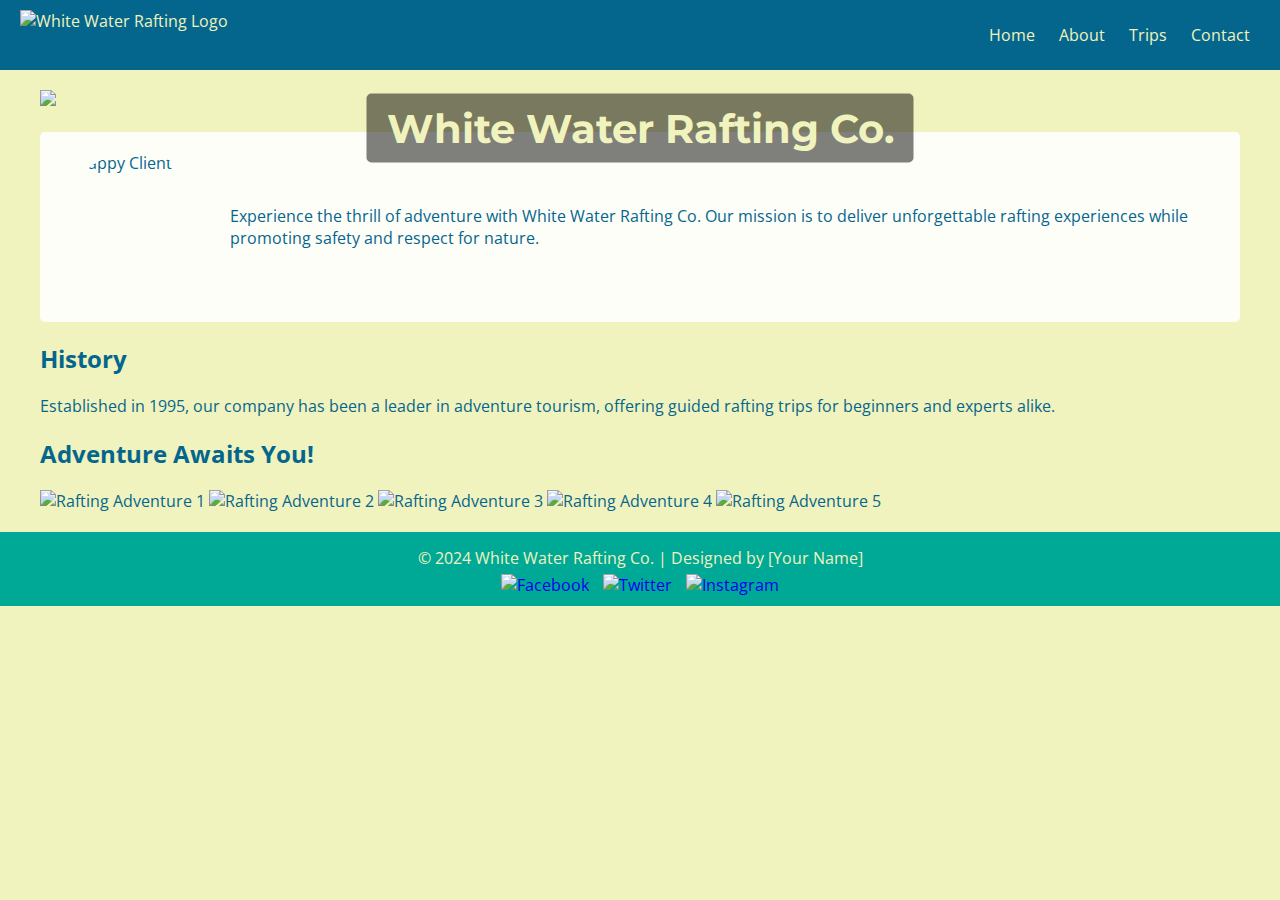
==== wwr/about.html @ 58dcf86a "Submitting white water rafting project" ====
<!DOCTYPE html>
<html lang="en">
<head>
    <meta charset="UTF-8">
    <meta name="viewport" content="width=device-width, initial-scale=1.0">
    <title>About Us - White Water Rafting</title>
    <!-- Google Fonts -->
    <link href="https://fonts.googleapis.com/css2?family=Montserrat:wght@400;700&family=Open+Sans:wght@400;700&display=swap" rel="stylesheet">
    <!-- CSS -->
    <link rel="stylesheet" href="styles/rafting.css">
</head>
<body>
    <!-- Header -->
    <header>
        <img src="D:\wdd130\wwr\logo.png" alt="White Water Rafting Logo">
        <nav>
            <a href="index.html">Home</a>
            <a href="about.html">About</a>
            <a href="trips.html">Trips</a>
            <a href="contact.html">Contact</a>
        </nav>
    </header>

    <!-- Main Content -->
    <main>
        <!-- Hero Section -->
        <div class="hero">
            <img src="images/hero.jpg" alt="Rafting Adventure">
            <h1>White Water Rafting Co.</h1>
        </div>

        <!-- Article Section -->
        <article>
            <img src="images/happy-client.jpg" alt="Happy Client">
            <p>
                Experience the thrill of adventure with White Water Rafting Co. Our mission is to deliver unforgettable rafting experiences while promoting safety and respect for nature.
            </p>
        </article>

        <!-- History Section -->
        <section>
            <h2>History</h2>
            <p>
                Established in 1995, our company has been a leader in adventure tourism, offering guided rafting trips for beginners and experts alike.
            </p>
        </section>

        <!-- Adventure Awaits Section -->
        <section>
            <h2>Adventure Awaits You!</h2>
            <img src="images/rafting1.jpg" alt="Rafting Adventure 1">
            <img src="images/rafting2.jpg" alt="Rafting Adventure 2">
            <img src="images/rafting3.jpg" alt="Rafting Adventure 3">
            <img src="images/rafting4.jpg" alt="Rafting Adventure 4">
            <img src="images/rafting5.jpg" alt="Rafting Adventure 5">
        </section>
    </main>

    <!-- Footer -->
    <footer>
        <p>&copy; 2024 White Water Rafting Co. | Designed by [Your Name]</p>
        <a href="https://facebook.com">
            <img src="images/facebook-icon.png" alt="Facebook">
        </a>
        <a href="https://twitter.com">
            <img src="images/twitter-icon.png" alt="Twitter">
        </a>
        <a href="https://instagram.com">
            <img src="images/instagram-icon.png" alt="Instagram">
        </a>
    </footer>
</body>
</html>
---- wwr/styles/rafting.css ----
:root {
    --primary-color: #05668D;
    --secondary-color: #00A896;
    --accent1-color: #028090;
    --accent2-color: #F0F3BD;
    --heading-font: 'Montserrat', sans-serif;
    --text-font: 'Open Sans', sans-serif;
}

body {
    font-family: var(--text-font);
    margin: 0;
    padding: 0;
    background-color: var(--accent2-color);
    color: var(--primary-color);
}

header {
    background-color: var(--primary-color);
    color: var(--accent2-color);
    display: flex;
    justify-content: space-between;
    align-items: center;
    padding: 10px 20px;
}

header img {
    height: 50px;
}

nav a {
    color: var(--accent2-color);
    text-decoration: none;
    margin: 0 10px;
}

main {
    max-width: 1200px;
    margin: 0 auto;
    padding: 20px;
}

.hero {
    position: relative;
    text-align: center;
    color: var(--accent2-color);
}

.hero img {
    width: 100%;
    display: block;
}

.hero h1 {
    position: absolute;
    top: 50%;
    left: 50%;
    transform: translate(-50%, -50%);
    font-family: var(--heading-font);
    font-size: 2.5rem;
    background-color: rgba(0, 0, 0, 0.5);
    padding: 10px 20px;
    border-radius: 5px;
}

article {
    display: flex;
    align-items: center;
    background-color: rgba(255, 255, 255, 0.9);
    padding: 20px;
    margin: 20px 0;
    border-radius: 5px;
}

article img {
    width: 150px;
    height: 150px;
    border-radius: 50%;
    margin-right: 20px;
}

article p {
    flex: 1;
    font-family: var(--text-font);
}

footer {
    background-color: var(--secondary-color);
    color: var(--accent2-color);
    text-align: center;
    padding: 10px 0;
}

footer a img {
    width: 30px;
    height: 30px;
    margin: 0 5px;
}

footer a {
    text-decoration: none;
}

footer p {
    margin: 5px 0;
}
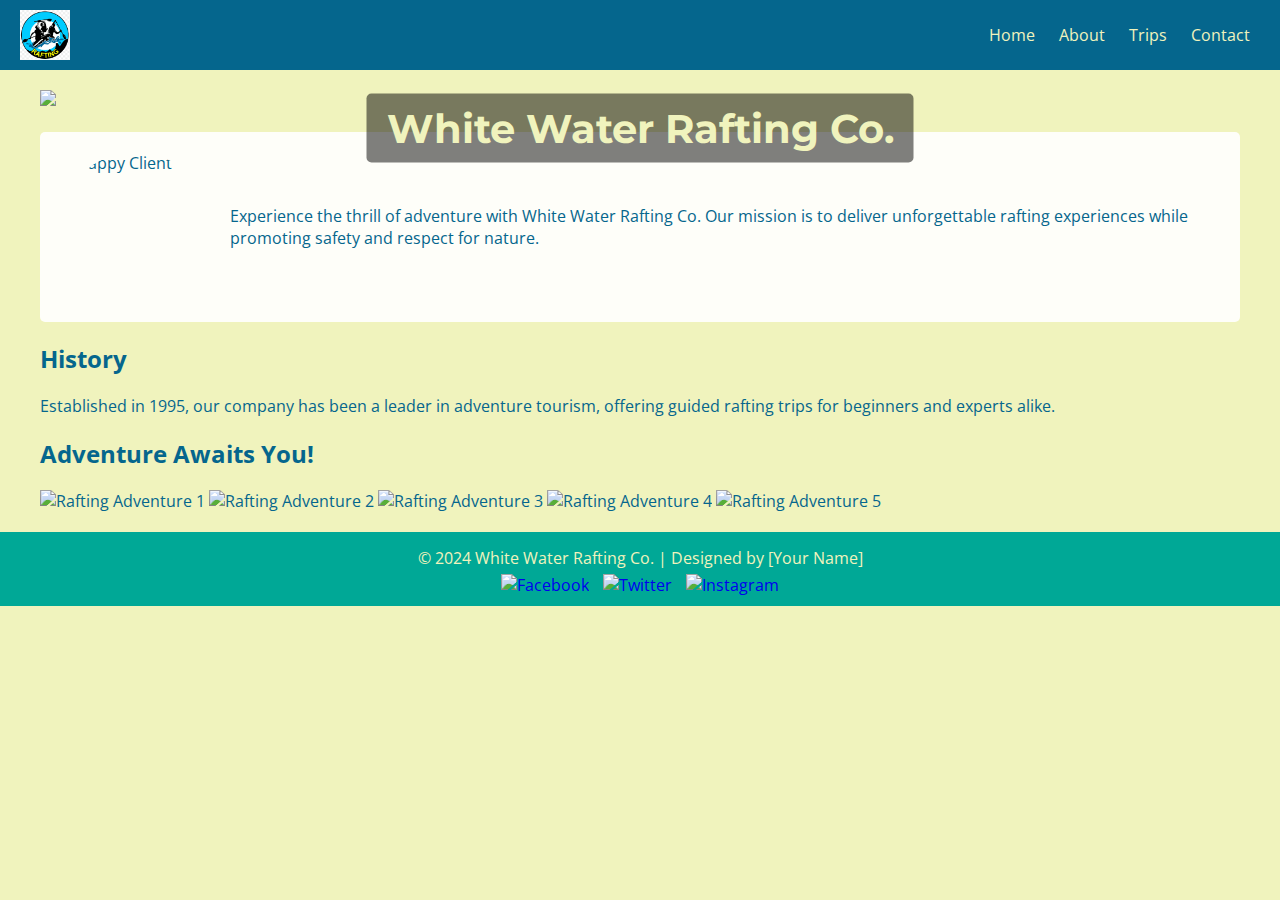
==== commit 39ac7948: "I fixed logo issues with HTML" ====
--- a/wwr/about.html
+++ b/wwr/about.html
@@ -12,7 +12,7 @@
 <body>
     <!-- Header -->
     <header>
-        <img src="D:\wdd130\wwr\logo.png" alt="White Water Rafting Logo">
+        <img src="images\logo.png" alt="White Water Rafting Logo">
         <nav>
             <a href="index.html">Home</a>
             <a href="about.html">About</a>
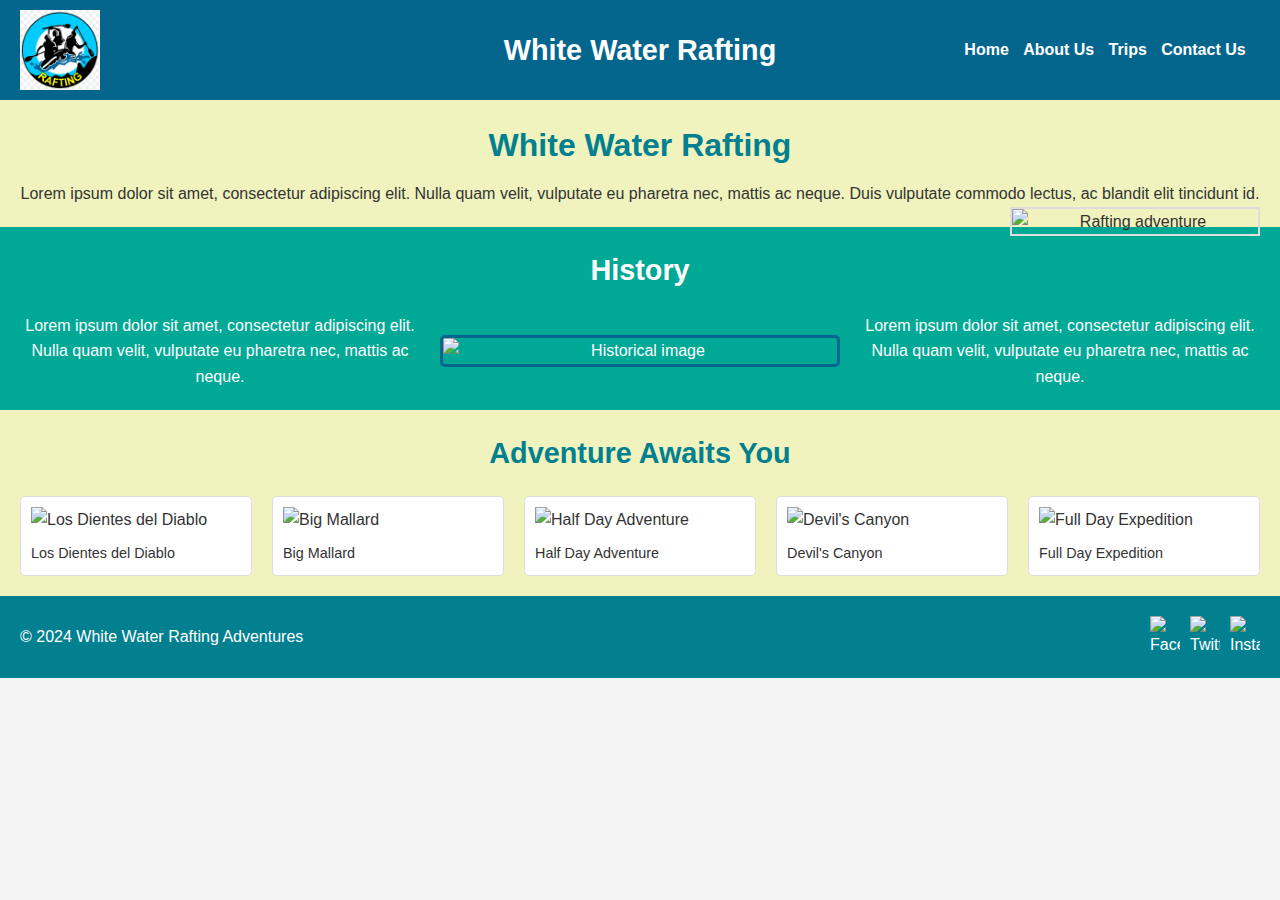
==== commit 90d3d0c2: "week 4 enhancements" ====
--- a/wwr/about.html
+++ b/wwr/about.html
@@ -1,73 +1,80 @@
 <!DOCTYPE html>
-<html lang="en">
-<head>
+<html lang="en-US">
+  <head>
     <meta charset="UTF-8">
     <meta name="viewport" content="width=device-width, initial-scale=1.0">
-    <title>About Us - White Water Rafting</title>
-    <!-- Google Fonts -->
-    <link href="https://fonts.googleapis.com/css2?family=Montserrat:wght@400;700&family=Open+Sans:wght@400;700&display=swap" rel="stylesheet">
-    <!-- CSS -->
+    <title>About Us | White Water Rafting</title>
     <link rel="stylesheet" href="styles/rafting.css">
-</head>
-<body>
-    <!-- Header -->
+  </head>
+  <body>
+    <!-- Header Section -->
     <header>
-        <img src="images\logo.png" alt="White Water Rafting Logo">
-        <nav>
-            <a href="index.html">Home</a>
-            <a href="about.html">About</a>
-            <a href="trips.html">Trips</a>
-            <a href="contact.html">Contact</a>
-        </nav>
+      <img src="images/logo.png" alt="White Water Rafting Logo" id="logo">
+      <h1>White Water Rafting</h1>
+      <nav>
+        <ul>
+          <li><a href="index.html">Home</a></li>
+          <li><a href="about.html">About Us</a></li>
+          <li><a href="trips.html">Trips</a></li>
+          <li><a href="contact.html">Contact Us</a></li>
+        </ul>
+      </nav>
     </header>
 
-    <!-- Main Content -->
+    <!-- Main Section -->
     <main>
-        <!-- Hero Section -->
-        <div class="hero">
-            <img src="images/hero.jpg" alt="Rafting Adventure">
-            <h1>White Water Rafting Co.</h1>
+      <section id="intro">
+        <h2>White Water Rafting</h2>
+        <p>Lorem ipsum dolor sit amet, consectetur adipiscing elit. Nulla quam velit, vulputate eu pharetra nec, mattis ac neque. Duis vulputate commodo lectus, ac blandit elit tincidunt id.</p>
+        <img src="images/rafting.jpg" alt="Rafting adventure">
+      </section>
+
+      <!-- History Section -->
+      <section id="history">
+        <h2>History</h2>
+        <div class="content">
+          <p>Lorem ipsum dolor sit amet, consectetur adipiscing elit. Nulla quam velit, vulputate eu pharetra nec, mattis ac neque.</p>
+          <img src="images/history.jpg" alt="Historical image">
+          <p>Lorem ipsum dolor sit amet, consectetur adipiscing elit. Nulla quam velit, vulputate eu pharetra nec, mattis ac neque.</p>
         </div>
+      </section>
 
-        <!-- Article Section -->
-        <article>
-            <img src="images/happy-client.jpg" alt="Happy Client">
-            <p>
-                Experience the thrill of adventure with White Water Rafting Co. Our mission is to deliver unforgettable rafting experiences while promoting safety and respect for nature.
-            </p>
-        </article>
-
-        <!-- History Section -->
-        <section>
-            <h2>History</h2>
-            <p>
-                Established in 1995, our company has been a leader in adventure tourism, offering guided rafting trips for beginners and experts alike.
-            </p>
-        </section>
-
-        <!-- Adventure Awaits Section -->
-        <section>
-            <h2>Adventure Awaits You!</h2>
-            <img src="images/rafting1.jpg" alt="Rafting Adventure 1">
-            <img src="images/rafting2.jpg" alt="Rafting Adventure 2">
-            <img src="images/rafting3.jpg" alt="Rafting Adventure 3">
-            <img src="images/rafting4.jpg" alt="Rafting Adventure 4">
-            <img src="images/rafting5.jpg" alt="Rafting Adventure 5">
-        </section>
+      <!-- Adventures Section -->
+      <section id="adventures">
+        <h2>Adventure Awaits You</h2>
+        <div class="adventure-grid">
+          <figure>
+            <img src="images/adventure1.jpg" alt="Los Dientes del Diablo">
+            <figcaption>Los Dientes del Diablo</figcaption>
+          </figure>
+          <figure>
+            <img src="images/adventure2.jpg" alt="Big Mallard">
+            <figcaption>Big Mallard</figcaption>
+          </figure>
+          <figure>
+            <img src="images/adventure3.jpg" alt="Half Day Adventure">
+            <figcaption>Half Day Adventure</figcaption>
+          </figure>
+          <figure>
+            <img src="images/adventure4.jpg" alt="Devil's Canyon">
+            <figcaption>Devil's Canyon</figcaption>
+          </figure>
+          <figure>
+            <img src="images/adventure5.jpg" alt="Full Day Expedition">
+            <figcaption>Full Day Expedition</figcaption>
+          </figure>
+        </div>
+      </section>
     </main>
 
-    <!-- Footer -->
+    <!-- Footer Section -->
     <footer>
-        <p>&copy; 2024 White Water Rafting Co. | Designed by [Your Name]</p>
-        <a href="https://facebook.com">
-            <img src="images/facebook-icon.png" alt="Facebook">
-        </a>
-        <a href="https://twitter.com">
-            <img src="images/twitter-icon.png" alt="Twitter">
-        </a>
-        <a href="https://instagram.com">
-            <img src="images/instagram-icon.png" alt="Instagram">
-        </a>
+      <p>&copy; 2024 White Water Rafting Adventures</p>
+      <div id="social">
+        <img src="images/facebook.png" alt="Facebook">
+        <img src="images/twitter.png" alt="Twitter">
+        <img src="images/instagram.png" alt="Instagram">
+      </div>
     </footer>
-</body>
+  </body>
 </html>
--- a/wwr/styles/rafting.css
+++ b/wwr/styles/rafting.css
@@ -1,106 +1,160 @@
-:root {
-    --primary-color: #05668D;
-    --secondary-color: #00A896;
-    --accent1-color: #028090;
-    --accent2-color: #F0F3BD;
-    --heading-font: 'Montserrat', sans-serif;
-    --text-font: 'Open Sans', sans-serif;
-}
-
-body {
-    font-family: var(--text-font);
+/* General Reset */
+* {
     margin: 0;
     padding: 0;
-    background-color: var(--accent2-color);
-    color: var(--primary-color);
-}
-
-header {
-    background-color: var(--primary-color);
-    color: var(--accent2-color);
+    box-sizing: border-box;
+  }
+  
+  body {
+    font-family: 'Open Sans', sans-serif;
+    line-height: 1.6;
+    background-color: #f4f4f4; /* Light gray */
+    color: #333;
+  }
+  
+  /* Header Section */
+  header {
+    display: grid;
+    grid-template-columns: 1fr 2fr 1fr;
+    align-items: center;
+    background-color: #05668D; /* Primary color */
+    color: white;
+    padding: 10px 20px;
+  }
+  
+  #logo {
+    width: 80px;
+    height: auto;
+  }
+  
+  header h1 {
+    text-align: center;
+    font-size: 1.8rem;
+  }
+  
+  nav ul {
+    display: flex;
+    justify-content: space-evenly;
+    list-style: none;
+  }
+  
+  nav ul li a {
+    color: white;
+    text-decoration: none;
+    font-weight: bold;
+  }
+  
+  nav ul li a:hover {
+    color: #F0F3BD; /* Accent2 color for hover effect */
+  }
+  
+  /* Main Intro Section */
+  #intro {
+    text-align: center;
+    padding: 20px;
+    background-color: #F0F3BD; /* Accent2 color */
+  }
+  
+  #intro img {
+    float: right;
+    width: 250px;
+    height: auto;
+    margin: 0 0 10px 20px;
+    border: 2px solid #ddd;
+  }
+  
+  #intro h2 {
+    font-size: 2rem;
+    margin-bottom: 10px;
+    color: #028090; /* Accent1 color */
+  }
+  
+  /* History Section */
+  #history {
+    padding: 20px;
+    background-color: #00A896; /* Secondary color */
+    color: white;
+  }
+  
+  #history h2 {
+    font-size: 1.8rem;
+    text-align: center;
+    margin-bottom: 20px;
+  }
+  
+  #history .content {
+    display: grid;
+    grid-template-columns: 1fr 1fr 1fr;
+    gap: 20px;
+    align-items: center;
+    text-align: center;
+  }
+  
+  #history img {
+    width: 100%;
+    height: auto;
+    border-radius: 5px;
+    border: 3px solid #05668D; /* Primary color for border */
+  }
+  
+  /* Adventures Section */
+  #adventures {
+    padding: 20px;
+    background-color: #F0F3BD; /* Accent2 color */
+  }
+  
+  #adventures h2 {
+    font-size: 1.8rem;
+    text-align: center;
+    margin-bottom: 20px;
+    color: #028090; /* Accent1 color */
+  }
+  
+  #adventures .adventure-grid {
+    display: grid;
+    grid-template-columns: repeat(5, 1fr);
+    gap: 20px;
+  }
+  
+  #adventures figure {
+    padding: 10px;
+    background-color: #FFFFFF; /* White for figure background */
+    border: 1px solid #ddd;
+    border-radius: 5px;
+  }
+  
+  #adventures img {
+    width: 100%;
+    height: auto;
+  }
+  
+  #adventures figcaption {
+    margin-top: 10px;
+    font-size: 0.9rem;
+    color: #333;
+  }
+  
+  /* Footer Section */
+  footer {
     display: flex;
     justify-content: space-between;
     align-items: center;
-    padding: 10px 20px;
-}
-
-header img {
-    height: 50px;
-}
-
-nav a {
-    color: var(--accent2-color);
-    text-decoration: none;
-    margin: 0 10px;
-}
-
-main {
-    max-width: 1200px;
-    margin: 0 auto;
+    background-color: #028090; /* Accent1 color */
+    color: white;
     padding: 20px;
-}
-
-.hero {
-    position: relative;
-    text-align: center;
-    color: var(--accent2-color);
-}
-
-.hero img {
-    width: 100%;
-    display: block;
-}
-
-.hero h1 {
-    position: absolute;
-    top: 50%;
-    left: 50%;
-    transform: translate(-50%, -50%);
-    font-family: var(--heading-font);
-    font-size: 2.5rem;
-    background-color: rgba(0, 0, 0, 0.5);
-    padding: 10px 20px;
-    border-radius: 5px;
-}
-
-article {
+  }
+  
+  footer p {
+    font-size: 1rem;
+  }
+  
+  #social {
     display: flex;
-    align-items: center;
-    background-color: rgba(255, 255, 255, 0.9);
-    padding: 20px;
-    margin: 20px 0;
-    border-radius: 5px;
-}
-
-article img {
-    width: 150px;
-    height: 150px;
-    border-radius: 50%;
-    margin-right: 20px;
-}
-
-article p {
-    flex: 1;
-    font-family: var(--text-font);
-}
-
-footer {
-    background-color: var(--secondary-color);
-    color: var(--accent2-color);
-    text-align: center;
-    padding: 10px 0;
-}
-
-footer a img {
+    gap: 10px;
+  }
+  
+  #social img {
     width: 30px;
-    height: 30px;
-    margin: 0 5px;
-}
-
-footer a {
-    text-decoration: none;
-}
-
-footer p {
-    margin: 5px 0;
-}
+    height: auto;
+  }
+  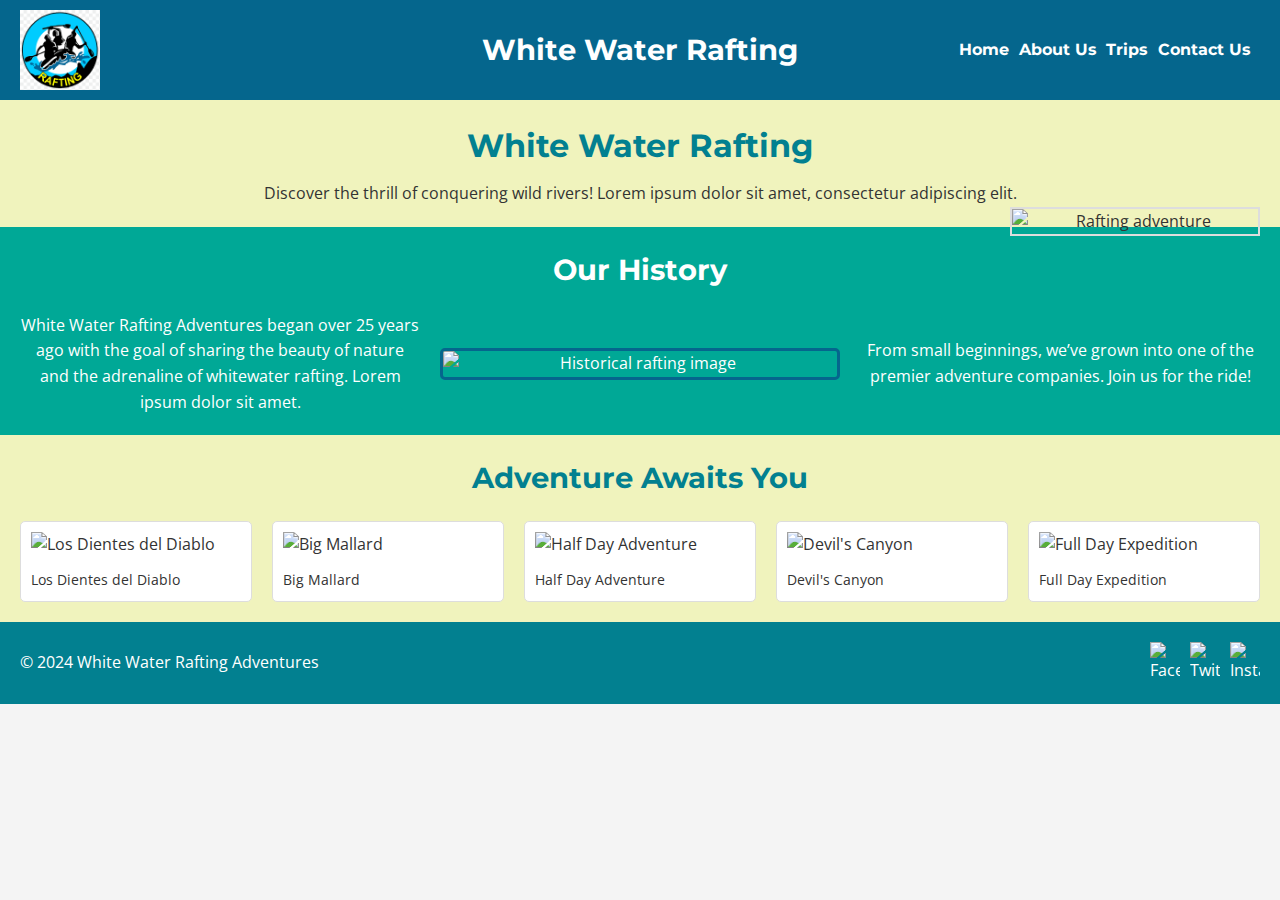
==== commit 127dcf66: "Correcting some errors" ====
--- a/wwr/about.html
+++ b/wwr/about.html
@@ -4,6 +4,11 @@
     <meta charset="UTF-8">
     <meta name="viewport" content="width=device-width, initial-scale=1.0">
     <title>About Us | White Water Rafting</title>
+    <!-- Google Fonts -->
+    <link rel="preconnect" href="https://fonts.googleapis.com">
+    <link rel="preconnect" href="https://fonts.gstatic.com" crossorigin>
+    <link href="https://fonts.googleapis.com/css2?family=Montserrat:wght@400;700&family=Open+Sans:wght@400;700&display=swap" rel="stylesheet">
+    <!-- CSS File -->
     <link rel="stylesheet" href="styles/rafting.css">
   </head>
   <body>
@@ -25,17 +30,17 @@
     <main>
       <section id="intro">
         <h2>White Water Rafting</h2>
-        <p>Lorem ipsum dolor sit amet, consectetur adipiscing elit. Nulla quam velit, vulputate eu pharetra nec, mattis ac neque. Duis vulputate commodo lectus, ac blandit elit tincidunt id.</p>
+        <p>Discover the thrill of conquering wild rivers! Lorem ipsum dolor sit amet, consectetur adipiscing elit.</p>
         <img src="images/rafting.jpg" alt="Rafting adventure">
       </section>
 
       <!-- History Section -->
       <section id="history">
-        <h2>History</h2>
+        <h2>Our History</h2>
         <div class="content">
-          <p>Lorem ipsum dolor sit amet, consectetur adipiscing elit. Nulla quam velit, vulputate eu pharetra nec, mattis ac neque.</p>
-          <img src="images/history.jpg" alt="Historical image">
-          <p>Lorem ipsum dolor sit amet, consectetur adipiscing elit. Nulla quam velit, vulputate eu pharetra nec, mattis ac neque.</p>
+          <p>White Water Rafting Adventures began over 25 years ago with the goal of sharing the beauty of nature and the adrenaline of whitewater rafting. Lorem ipsum dolor sit amet.</p>
+          <img src="images/history.jpg" alt="Historical rafting image">
+          <p>From small beginnings, we’ve grown into one of the premier adventure companies. Join us for the ride!</p>
         </div>
       </section>
 
--- a/wwr/styles/rafting.css
+++ b/wwr/styles/rafting.css
@@ -8,7 +8,7 @@
   body {
     font-family: 'Open Sans', sans-serif;
     line-height: 1.6;
-    background-color: #f4f4f4; /* Light gray */
+    background-color: #f4f4f4;
     color: #333;
   }
   
@@ -28,6 +28,7 @@
   }
   
   header h1 {
+    font-family: 'Montserrat', sans-serif;
     text-align: center;
     font-size: 1.8rem;
   }
@@ -39,6 +40,7 @@
   }
   
   nav ul li a {
+    font-family: 'Montserrat', sans-serif;
     color: white;
     text-decoration: none;
     font-weight: bold;
@@ -64,6 +66,7 @@
   }
   
   #intro h2 {
+    font-family: 'Montserrat', sans-serif;
     font-size: 2rem;
     margin-bottom: 10px;
     color: #028090; /* Accent1 color */
@@ -77,6 +80,7 @@
   }
   
   #history h2 {
+    font-family: 'Montserrat', sans-serif;
     font-size: 1.8rem;
     text-align: center;
     margin-bottom: 20px;
@@ -104,6 +108,7 @@
   }
   
   #adventures h2 {
+    font-family: 'Montserrat', sans-serif;
     font-size: 1.8rem;
     text-align: center;
     margin-bottom: 20px;
@@ -130,6 +135,7 @@
   
   #adventures figcaption {
     margin-top: 10px;
+    font-family: 'Open Sans', sans-serif;
     font-size: 0.9rem;
     color: #333;
   }
@@ -145,6 +151,7 @@
   }
   
   footer p {
+    font-family: 'Open Sans', sans-serif;
     font-size: 1rem;
   }
   
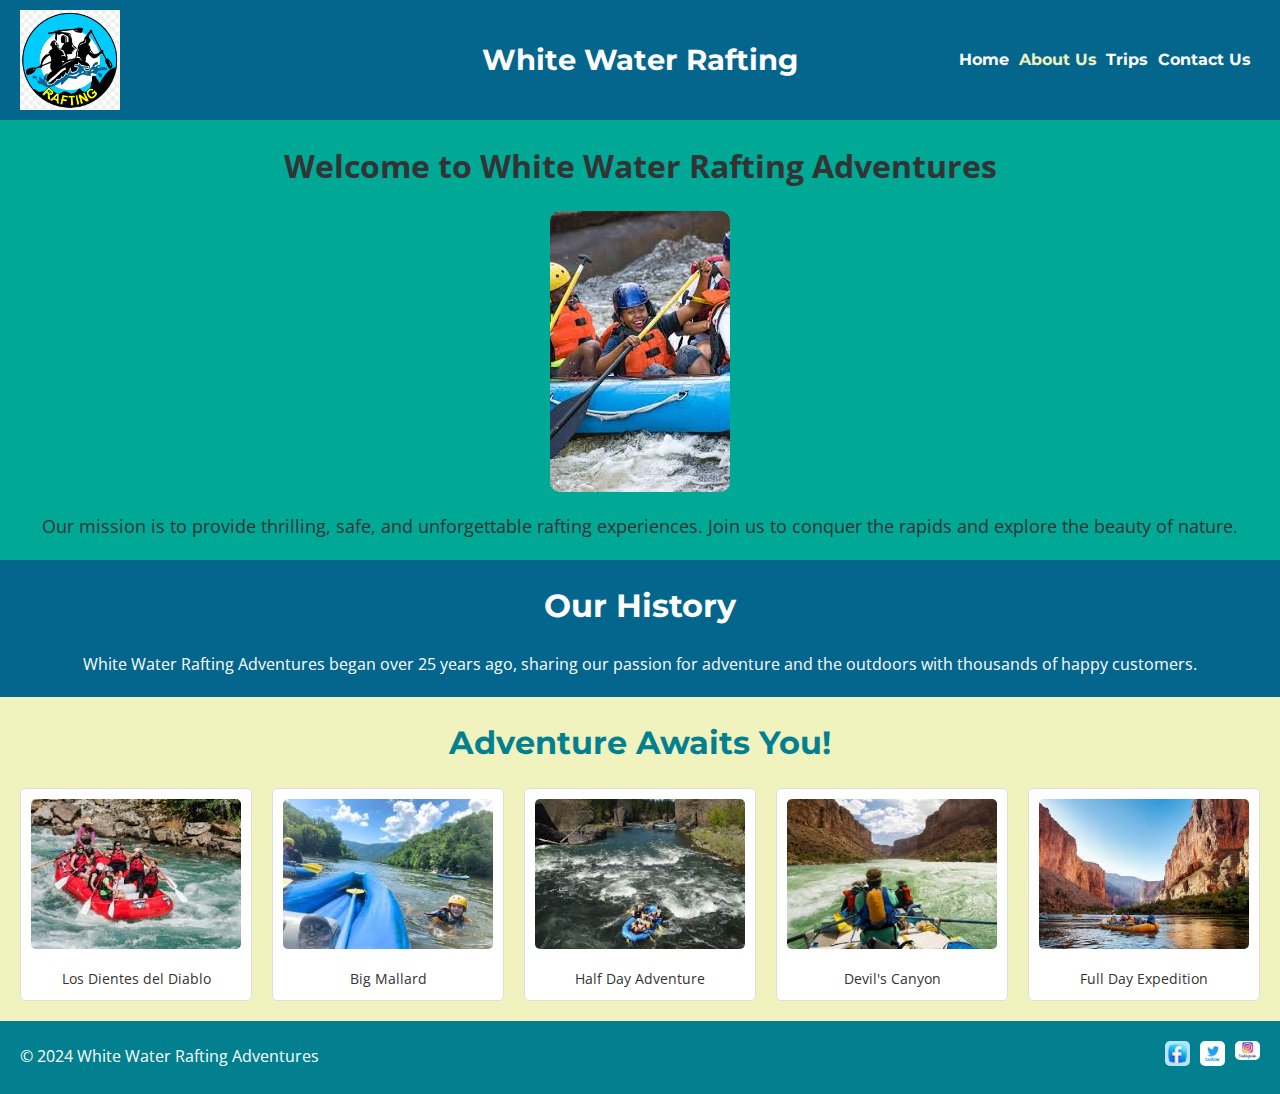
==== commit 64a02f39: "created trips and home pages and made corrections to above us and contact pages." ====
--- a/wwr/about.html
+++ b/wwr/about.html
@@ -1,85 +1,80 @@
 <!DOCTYPE html>
 <html lang="en-US">
-  <head>
-    <meta charset="UTF-8">
-    <meta name="viewport" content="width=device-width, initial-scale=1.0">
-    <title>About Us | White Water Rafting</title>
-    <!-- Google Fonts -->
-    <link rel="preconnect" href="https://fonts.googleapis.com">
-    <link rel="preconnect" href="https://fonts.gstatic.com" crossorigin>
-    <link href="https://fonts.googleapis.com/css2?family=Montserrat:wght@400;700&family=Open+Sans:wght@400;700&display=swap" rel="stylesheet">
-    <!-- CSS File -->
-    <link rel="stylesheet" href="styles/rafting.css">
-  </head>
-  <body>
-    <!-- Header Section -->
-    <header>
-      <img src="images/logo.png" alt="White Water Rafting Logo" id="logo">
-      <h1>White Water Rafting</h1>
-      <nav>
-        <ul>
-          <li><a href="index.html">Home</a></li>
-          <li><a href="about.html">About Us</a></li>
-          <li><a href="trips.html">Trips</a></li>
-          <li><a href="contact.html">Contact Us</a></li>
-        </ul>
-      </nav>
-    </header>
+<head>
+  <meta charset="UTF-8">
+  <meta name="viewport" content="width=device-width, initial-scale=1.0">
+  <meta name="description" content="Learn about the history, mission, and adventures of White Water Rafting Adventures.">
+  <title>About Us | White Water Rafting</title>
+  <link rel="stylesheet" href="styles/rafting.css">
+  <link href="https://fonts.googleapis.com/css2?family=Montserrat:wght@400;700&family=Open+Sans:wght@400;700&display=swap" rel="stylesheet">
+</head>
+<body>
+  <header>
+    <img src="images/logo.png" alt="White Water Rafting Logo" id="logo">
+    <h1>White Water Rafting</h1>
+    <nav>
+      <ul>
+        <li><a href="index.html">Home</a></li>
+        <li><a href="about.html" class="active">About Us</a></li>
+        <li><a href="trips.html">Trips</a></li>
+        <li><a href="contact.html">Contact Us</a></li>
+      </ul>
+    </nav>
+  </header>
 
-    <!-- Main Section -->
-    <main>
-      <section id="intro">
-        <h2>White Water Rafting</h2>
-        <p>Discover the thrill of conquering wild rivers! Lorem ipsum dolor sit amet, consectetur adipiscing elit.</p>
-        <img src="images/rafting.jpg" alt="Rafting adventure">
-      </section>
+  <main>
+    <!-- Hero Section -->
+    <div class="hero">
+      <h1>Welcome to White Water Rafting Adventures</h1>
+      <article>
+        <img src="images/happyclient.jpg" alt="Happy Client">
+        <p style="color: var(--text-color); font-size: 1.1rem;">
+          Our mission is to provide thrilling, safe, and unforgettable rafting experiences. Join us to conquer the rapids and explore the beauty of nature.
+        </p>
+      </article>
+    </div>
 
-      <!-- History Section -->
-      <section id="history">
-        <h2>Our History</h2>
-        <div class="content">
-          <p>White Water Rafting Adventures began over 25 years ago with the goal of sharing the beauty of nature and the adrenaline of whitewater rafting. Lorem ipsum dolor sit amet.</p>
-          <img src="images/history.jpg" alt="Historical rafting image">
-          <p>From small beginnings, we’ve grown into one of the premier adventure companies. Join us for the ride!</p>
-        </div>
-      </section>
+    <!-- History Section -->
+    <section id="history">
+      <h2>Our History</h2>
+      <p>White Water Rafting Adventures began over 25 years ago, sharing our passion for adventure and the outdoors with thousands of happy customers.</p>
+    </section>
 
-      <!-- Adventures Section -->
-      <section id="adventures">
-        <h2>Adventure Awaits You</h2>
-        <div class="adventure-grid">
-          <figure>
-            <img src="images/adventure1.jpg" alt="Los Dientes del Diablo">
-            <figcaption>Los Dientes del Diablo</figcaption>
-          </figure>
-          <figure>
-            <img src="images/adventure2.jpg" alt="Big Mallard">
-            <figcaption>Big Mallard</figcaption>
-          </figure>
-          <figure>
-            <img src="images/adventure3.jpg" alt="Half Day Adventure">
-            <figcaption>Half Day Adventure</figcaption>
-          </figure>
-          <figure>
-            <img src="images/adventure4.jpg" alt="Devil's Canyon">
-            <figcaption>Devil's Canyon</figcaption>
-          </figure>
-          <figure>
-            <img src="images/adventure5.jpg" alt="Full Day Expedition">
-            <figcaption>Full Day Expedition</figcaption>
-          </figure>
-        </div>
-      </section>
-    </main>
+    <!-- Adventures Section -->
+    <section id="adventures">
+      <h2>Adventure Awaits You!</h2>
+      <div class="adventure-grid">
+        <figure>
+          <img src="images/Diablo.jpg" alt="Los Dientes del Diablo">
+          <figcaption>Los Dientes del Diablo</figcaption>
+        </figure>
+        <figure>
+          <img src="images/mallard.jpg" alt="Big Mallard">
+          <figcaption>Big Mallard</figcaption>
+        </figure>
+        <figure>
+          <img src="images/halfdayadvent.jpg" alt="Half Day Adventure">
+          <figcaption>Half Day Adventure</figcaption>
+        </figure>
+        <figure>
+          <img src="images/devilscanyon.jpg" alt="Devil's Canyon">
+          <figcaption>Devil's Canyon</figcaption>
+        </figure>
+        <figure>
+          <img src="images/fullday.jpg" alt="Full Day Expedition">
+          <figcaption>Full Day Expedition</figcaption>
+        </figure>
+      </div>
+    </section>
+  </main>
 
-    <!-- Footer Section -->
-    <footer>
-      <p>&copy; 2024 White Water Rafting Adventures</p>
-      <div id="social">
-        <img src="images/facebook.png" alt="Facebook">
-        <img src="images/twitter.png" alt="Twitter">
-        <img src="images/instagram.png" alt="Instagram">
-      </div>
-    </footer>
-  </body>
+  <footer>
+    <p>&copy; 2024 White Water Rafting Adventures</p>
+    <div id="social">
+      <a href="#"><img src="images/facebook.jpg" alt="Facebook"></a>
+      <a href="#"><img src="images/twitter.jpg" alt="Twitter"></a>
+      <a href="#"><img src="images/instagram.jpg" alt="Instagram"></a>
+    </div>
+  </footer>
+</body>
 </html>
--- a/wwr/styles/rafting.css
+++ b/wwr/styles/rafting.css
@@ -1,167 +1,536 @@
 /* General Reset */
 * {
-    margin: 0;
-    padding: 0;
-    box-sizing: border-box;
-  }
-  
-  body {
-    font-family: 'Open Sans', sans-serif;
-    line-height: 1.6;
-    background-color: #f4f4f4;
-    color: #333;
-  }
-  
-  /* Header Section */
-  header {
-    display: grid;
-    grid-template-columns: 1fr 2fr 1fr;
-    align-items: center;
-    background-color: #05668D; /* Primary color */
-    color: white;
-    padding: 10px 20px;
-  }
-  
-  #logo {
-    width: 80px;
-    height: auto;
-  }
-  
-  header h1 {
-    font-family: 'Montserrat', sans-serif;
-    text-align: center;
-    font-size: 1.8rem;
-  }
-  
-  nav ul {
-    display: flex;
-    justify-content: space-evenly;
-    list-style: none;
-  }
-  
-  nav ul li a {
-    font-family: 'Montserrat', sans-serif;
-    color: white;
-    text-decoration: none;
-    font-weight: bold;
-  }
-  
-  nav ul li a:hover {
-    color: #F0F3BD; /* Accent2 color for hover effect */
-  }
-  
-  /* Main Intro Section */
-  #intro {
-    text-align: center;
-    padding: 20px;
-    background-color: #F0F3BD; /* Accent2 color */
-  }
-  
-  #intro img {
-    float: right;
-    width: 250px;
-    height: auto;
-    margin: 0 0 10px 20px;
-    border: 2px solid #ddd;
-  }
-  
-  #intro h2 {
-    font-family: 'Montserrat', sans-serif;
-    font-size: 2rem;
-    margin-bottom: 10px;
-    color: #028090; /* Accent1 color */
-  }
-  
-  /* History Section */
-  #history {
-    padding: 20px;
-    background-color: #00A896; /* Secondary color */
-    color: white;
-  }
-  
-  #history h2 {
-    font-family: 'Montserrat', sans-serif;
-    font-size: 1.8rem;
-    text-align: center;
-    margin-bottom: 20px;
-  }
-  
-  #history .content {
-    display: grid;
-    grid-template-columns: 1fr 1fr 1fr;
-    gap: 20px;
-    align-items: center;
-    text-align: center;
-  }
-  
-  #history img {
-    width: 100%;
-    height: auto;
-    border-radius: 5px;
-    border: 3px solid #05668D; /* Primary color for border */
-  }
-  
-  /* Adventures Section */
-  #adventures {
-    padding: 20px;
-    background-color: #F0F3BD; /* Accent2 color */
-  }
-  
-  #adventures h2 {
-    font-family: 'Montserrat', sans-serif;
-    font-size: 1.8rem;
-    text-align: center;
-    margin-bottom: 20px;
-    color: #028090; /* Accent1 color */
-  }
-  
-  #adventures .adventure-grid {
-    display: grid;
-    grid-template-columns: repeat(5, 1fr);
-    gap: 20px;
-  }
-  
-  #adventures figure {
-    padding: 10px;
-    background-color: #FFFFFF; /* White for figure background */
-    border: 1px solid #ddd;
-    border-radius: 5px;
-  }
-  
-  #adventures img {
-    width: 100%;
-    height: auto;
-  }
-  
-  #adventures figcaption {
-    margin-top: 10px;
-    font-family: 'Open Sans', sans-serif;
-    font-size: 0.9rem;
-    color: #333;
-  }
-  
-  /* Footer Section */
-  footer {
-    display: flex;
-    justify-content: space-between;
-    align-items: center;
-    background-color: #028090; /* Accent1 color */
-    color: white;
-    padding: 20px;
-  }
-  
-  footer p {
-    font-family: 'Open Sans', sans-serif;
-    font-size: 1rem;
-  }
-  
-  #social {
-    display: flex;
-    gap: 10px;
-  }
-  
-  #social img {
-    width: 30px;
-    height: auto;
-  }
-  +  margin: 0;
+  padding: 0;
+  box-sizing: border-box;
+}
+
+/* Variables for Colors and Fonts */
+:root {
+  --primary-color: #05668D; /* Dark Blue */
+  --secondary-color: #00A896; /* Teal */
+  --accent1-color: #028090; /* Medium Teal */
+  --accent2-color: #F0F3BD; /* Light Yellow */
+  --text-color: #333333; /* Dark Gray */
+  --white: #FFFFFF;
+}
+
+body {
+  font-family: 'Open Sans', sans-serif;
+  line-height: 1.6;
+  background-color: var(--accent2-color);
+  color: var(--text-color);
+}
+
+/* Header Section */
+header {
+  display: grid;
+  grid-template-columns: 1fr 2fr 1fr;
+  align-items: center;
+  background-color: var(--primary-color);
+  color: var(--white);
+  padding: 10px 20px;
+}
+
+header img#logo {
+  width: 100px; /* Increased logo size */
+  height: auto;
+}
+
+header h1 {
+  font-family: 'Montserrat', sans-serif;
+  text-align: center;
+  font-size: 1.8rem;
+}
+
+header nav ul {
+  display: flex;
+  justify-content: space-evenly;
+  list-style: none;
+}
+
+header nav ul li a {
+  font-family: 'Montserrat', sans-serif;
+  color: var(--white);
+  text-decoration: none;
+  font-weight: bold;
+}
+
+header nav ul li a:hover,
+header nav ul li a.active {
+  color: var(--accent2-color);
+}
+
+/* Hero Section */
+.hero {
+  text-align: center;
+  padding: 20px;
+}
+
+/* Happy Client Image */
+.hero article img {
+  display: block;
+  margin: 20px auto; /* Centers the image */
+  max-width: 100%; /* Ensures it doesn't overflow the container */
+  max-height: 300px; /* Sets a reasonable height */
+  width: auto; /* Maintains aspect ratio */
+  height: auto; /* Maintains aspect ratio */
+  border-radius: 10px; /* Optional: adds a rounded corner for aesthetics */
+}
+
+/* History Section */
+#history {
+  padding: 20px;
+  background-color: var(--primary-color);
+  color: var(--white);
+}
+
+#history h2,
+#history p {
+  text-align: center; /* Centered text */
+}
+
+#history h2 {
+  font-family: 'Montserrat', sans-serif;
+  font-size: 2rem;
+  margin-bottom: 20px;
+}
+
+/* Adventures Section */
+#adventures {
+  padding: 20px;
+  background-color: var(--accent2-color);
+}
+
+#adventures h2 {
+  font-family: 'Montserrat', sans-serif;
+  font-size: 2rem;
+  text-align: center;
+  margin-bottom: 20px;
+  color: var(--accent1-color);
+}
+
+#adventures .adventure-grid {
+  display: grid;
+  grid-template-columns: repeat(auto-fit, minmax(200px, 1fr)); /* Responsive grid */
+  gap: 20px;
+}
+
+#adventures figure {
+  background-color: var(--white);
+  padding: 10px;
+  border: 1px solid #ddd;
+  border-radius: 5px;
+  text-align: center;
+}
+
+#adventures figure img {
+  width: 100%; /* Uniform width */
+  height: 150px; /* Uniform height */
+  object-fit: cover; /* Crops while maintaining aspect ratio */
+  border-radius: 5px;
+}
+
+#adventures figure figcaption {
+  margin-top: 10px;
+  font-size: 0.9rem;
+  color: var(--text-color);
+}
+
+/* Footer Section */
+footer {
+  display: flex;
+  justify-content: space-between;
+  align-items: center;
+  padding: 20px;
+  background-color: var(--accent1-color);
+  color: var(--white);
+}
+
+footer #social {
+  display: flex;
+  gap: 10px;
+}
+
+footer #social img {
+  width: 25px; /* Smaller and consistent size */
+  height: 25px; /* Ensures uniformity */
+  border-radius: 5px; /* Optional for rounded edges */
+}
+
+/* Contact Form Section */
+#contact-form {
+  padding: 20px;
+  background-color: var(--white);
+  text-align: center;
+}
+
+#contact-form h2 {
+  font-family: 'Montserrat', sans-serif;
+  font-size: 2rem;
+  color: var(--primary-color);
+}
+
+#contact-form form {
+  display: grid;
+  gap: 20px;
+  max-width: 600px;
+  margin: 0 auto;
+}
+
+#contact-form label {
+  font-weight: bold;
+}
+
+#contact-form input,
+#contact-form textarea {
+  padding: 10px;
+  font-size: 1rem;
+  border: 1px solid #ddd;
+  border-radius: 5px;
+  width: 100%;
+}
+
+#contact-form button {
+  padding: 10px 20px;
+  font-family: 'Montserrat', sans-serif;
+  font-size: 1rem;
+  background-color: var(--accent1-color);
+  color: var(--white);
+  border: none;
+  border-radius: 5px;
+  cursor: pointer;
+}
+
+#contact-form button:hover {
+  background-color: var(--primary-color);
+}
+
+/* Centered Contact Information */
+#company-info {
+  text-align: center;
+  padding: 20px;
+  background-color: var(--secondary-color);
+  color: var(--white);
+}
+
+#company-info iframe {
+  width: 100%;
+  max-width: 600px;
+  height: 300px;
+  border: none;
+  margin: 20px auto;
+  display: block;
+}
+
+/* Employee Profiles Section */
+#employees {
+  padding: 20px;
+  background-color: var(--accent2-color);
+}
+
+#employees h2 {
+  text-align: center;
+  font-family: 'Montserrat', sans-serif;
+  font-size: 2rem;
+  color: var(--accent1-color);
+}
+
+.employee-grid {
+  display: flex;
+  justify-content: center;
+  gap: 20px;
+}
+
+.employee-grid figure {
+  text-align: center;
+  max-width: 200px;
+}
+
+.employee-grid img {
+  width: 100%;
+  height: auto;
+  border-radius: 5px;
+}
+
+.employee-grid figcaption {
+  margin-top: 10px;
+  font-size: 0.9rem;
+  color: var(--text-color);
+}
+
+/* Contact Form Section */
+#contact-form {
+  padding: 20px;
+  background-color: var(--white);
+}
+
+#contact-form h2 {
+  text-align: center;
+  font-family: 'Montserrat', sans-serif;
+  font-size: 2rem;
+  color: var(--primary-color);
+}
+
+#contact-form form {
+  display: grid;
+  gap: 20px;
+  max-width: 600px;
+  margin: 0 auto;
+}
+
+#contact-form label {
+  font-weight: bold;
+}
+
+#contact-form input,
+#contact-form textarea {
+  padding: 10px;
+  font-size: 1rem;
+  border: 1px solid #ddd;
+  border-radius: 5px;
+  width: 100%;
+}
+
+#contact-form button {
+  padding: 10px 20px;
+  font-family: 'Montserrat', sans-serif;
+  font-size: 1rem;
+  background-color: var(--accent1-color);
+  color: var(--white);
+  border: none;
+  border-radius: 5px;
+  cursor: pointer;
+}
+
+#contact-form button:hover {
+  background-color: var(--primary-color);
+}
+
+/* Footer Social Icons */
+footer #social img {
+  width: 25px;
+  height: auto;
+}
+
+.employee-grid img {
+  width: 200px; /* Set a fixed width */
+  height: 200px; /* Set a fixed height to maintain uniformity */
+  object-fit: cover; /* Ensures the image fills the dimensions without distortion */
+  border-radius: 5px; /* Keep the rounded corners */
+}
+
+/* Call to Action Section */
+.cta {
+  text-align: center;
+  padding: 20px;
+  background-color: var(--accent1-color);
+  color: var(--white);
+}
+
+.cta-button {
+  display: inline-block;
+  margin-top: 10px;
+  padding: 10px 20px;
+  background-color: var(--secondary-color);
+  color: var(--white);
+  text-decoration: none;
+  font-weight: bold;
+  border-radius: 5px;
+}
+
+.cta-button:hover {
+  background-color: var(--primary-color);
+}
+
+/* Trip Grid */
+.trip-grid {
+  display: grid;
+  grid-template-columns: repeat(3, 1fr);
+  gap: 20px;
+  padding: 20px;
+}
+
+.trip-grid article {
+  text-align: center;
+  background-color: var(--white);
+  border: 1px solid #ddd;
+  border-radius: 5px;
+  padding: 15px;
+}
+
+.trip-grid article img {
+  width: 100%;
+  height: 200px;
+  object-fit: cover;
+  border-radius: 5px;
+}
+
+/* Trip Table */
+#trip-table {
+  padding: 20px;
+  text-align: center;
+}
+
+#trip-table table {
+  width: 100%;
+  border-collapse: collapse;
+  margin: 0 auto;
+}
+
+#trip-table th, #trip-table td {
+  border: 1px solid #ddd;
+  padding: 10px;
+}
+
+#trip-table th {
+  background-color: var(--primary-color);
+  color: var(--white);
+}
+
+#trip-table td {
+  background-color: var(--accent2-color);
+  color: var(--text-color);
+}
+
+/* Hero Section */
+#hero {
+  position: relative;
+  text-align: center;
+  color: var(--white);
+  background-color: var(--secondary-color);
+  padding: 20px 0;
+}
+
+#hero img#hero-image {
+  width: 100%;
+  height: auto;
+  display: block;
+}
+
+#hero h1 {
+  position: absolute;
+  top: 50%;
+  left: 50%;
+  transform: translate(-50%, -50%);
+  font-family: 'Montserrat', sans-serif;
+  font-size: 3rem;
+  color: var(--white);
+  text-shadow: 2px 2px 8px rgba(0, 0, 0, 0.7);
+}
+
+/* Newsletter Section */
+#newsletter {
+  text-align: center;
+  padding: 20px;
+  background-color: var(--accent2-color);
+  color: var(--text-color);
+}
+
+#newsletter form {
+  display: grid;
+  gap: 10px;
+  max-width: 500px;
+  margin: 0 auto;
+}
+
+#newsletter input,
+#newsletter button {
+  padding: 10px;
+  font-size: 1rem;
+  border: 1px solid #ddd;
+  border-radius: 5px;
+}
+
+#newsletter button {
+  background-color: var(--accent1-color);
+  color: var(--white);
+  cursor: pointer;
+}
+
+#newsletter button:hover {
+  background-color: var(--primary-color);
+}
+
+/* Call to Action Section */
+#call-to-action {
+  text-align: center;
+  padding: 20px;
+  background-color: var(--primary-color);
+  color: var(--white);
+}
+
+.cta-button {
+  display: inline-block;
+  margin-top: 10px;
+  padding: 10px 20px;
+  background-color: var(--accent2-color);
+  color: var(--text-color);
+  font-weight: bold;
+  border-radius: 5px;
+  text-decoration: none;
+}
+
+.cta-button:hover {
+  background-color: var(--secondary-color);
+  color: var(--white);
+}
+
+/* Offerings Section */
+#offerings .grid-container {
+  display: grid;
+  grid-template-columns: repeat(auto-fit, minmax(300px, 1fr));
+  gap: 20px;
+  align-items: center;
+  text-align: center; /* Centers content inside each article */
+}
+
+#offerings article {
+  text-align: center;
+}
+
+#offerings img {
+  width: 100%;
+  height: 600px; /* Adjust the height as needed */
+  object-fit: cover;
+  border-radius: 5px;
+}
+
+#offerings h3 {
+  margin-top: 10px;
+  font-family: 'Montserrat', sans-serif;
+  font-size: 1.2rem;
+  color: var(--primary-color);
+}
+
+#offerings p {
+  margin-top: 5px;
+  font-size: 1rem;
+  color: var(--text-color);
+}
+
+#offerings h2 {
+  text-align: center;
+  font-family: 'Montserrat', sans-serif;
+  font-size: 2rem;
+  color: var(--primary-color);
+  margin-bottom: 20px;
+}
+
+
+.hero {
+  position: relative;
+  text-align: center;
+  background-color: var(--secondary-color);
+  padding: 20px;
+}
+
+.hero img {
+  width: 100%;
+  max-width: 1920px; /* Limit maximum size to reduce stretching on larger screens */
+  height: auto;
+  object-fit: cover; /* Ensures proper scaling without distortion */
+  display: block;
+  margin: 0 auto;
+}
+
